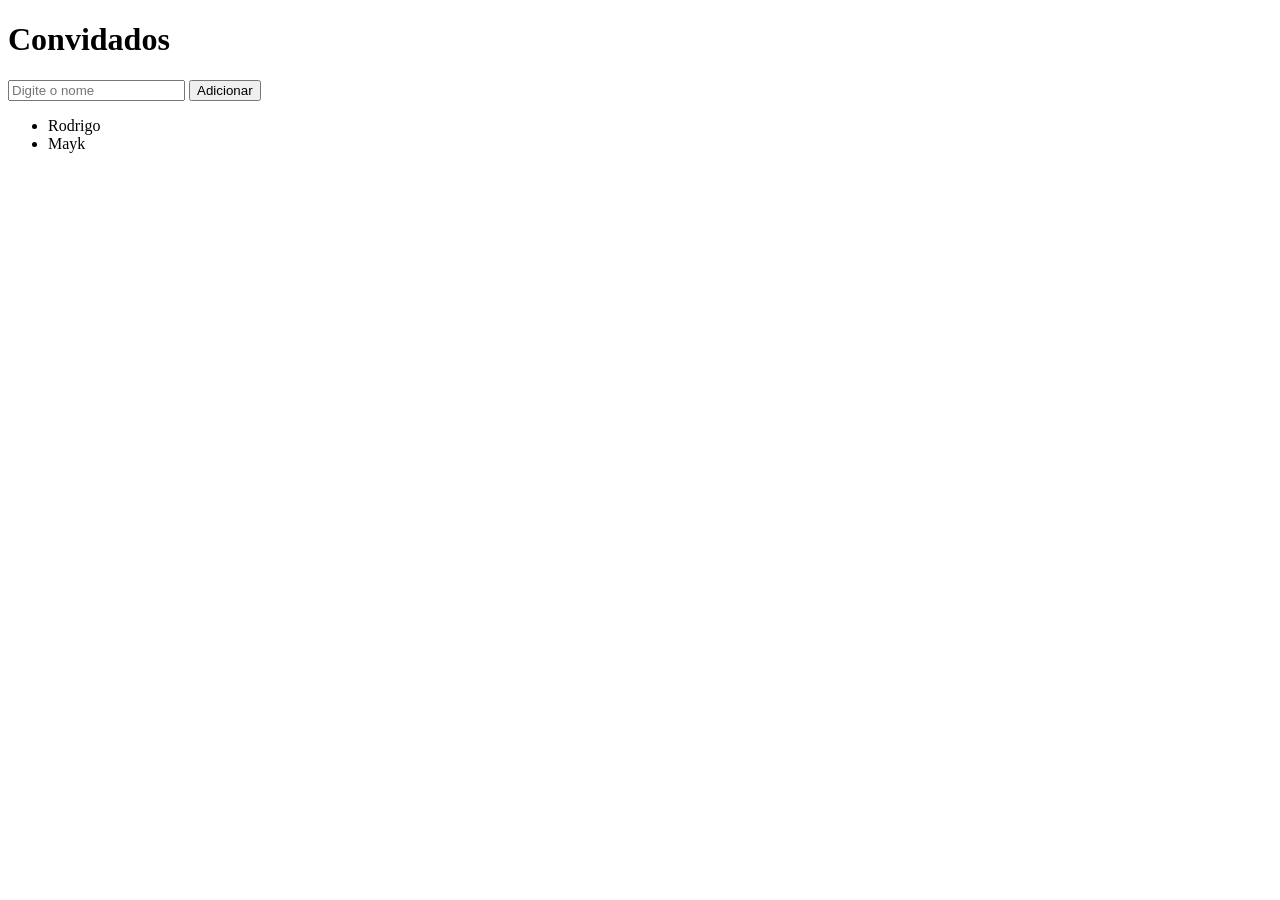
==== Dom/index.html @ eb036201 "Add Dom project" ====
<!doctype html>
<html lang="en">
  <head>
    <meta charset="UTF-8" />
    <meta name="viewport" content="width=device-width, initial-scale=1.0" />

    <link rel="stylesheet" href="styles.css" />

    <title>Aulas de Javascript</title>
  </head>
  <body>
    <main>
      <h1>Convidados</h1>

      <form>
        <input type="text" placeholder="Digite o nome" id="name" />
        <button type="submit" id="btn" class="button">Adicionar</button>
      </form>

      <ul>
        <li id="guest-1" class="guest">
          <span>Rodrigo</span>
        </li>

        <li id="guest-2" class="guest">
          <span>Mayk</span>
        </li>
      </ul>
    </main>

    <script src="scripts.js"></script>
  </body>
</html>
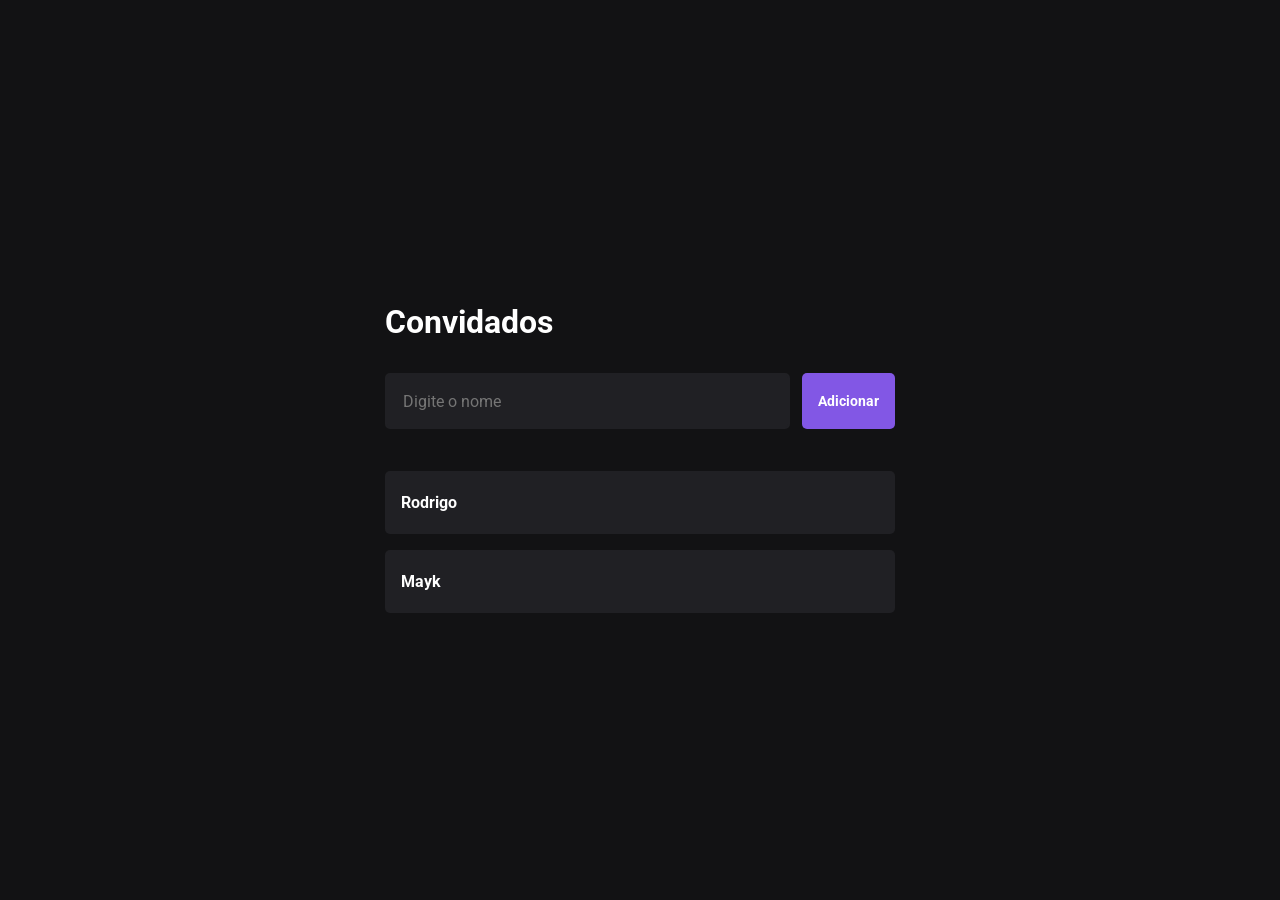
==== commit caee1f62: "Add dom QuerySelecton, content Manipulation examples" ====
--- a/Dom/index.html
+++ b/Dom/index.html
@@ -20,6 +20,7 @@
       <ul>
         <li id="guest-1" class="guest">
           <span>Rodrigo</span>
+          <span class="hidden">0 Mensagens</span>
         </li>
 
         <li id="guest-2" class="guest">
--- a/Dom/styles.css
+++ b/Dom/styles.css
@@ -0,0 +1,112 @@
+@import url("https://fonts.googleapis.com/css2?family=Roboto:wght@400;700&display=swap");
+
+* {
+  margin: 0;
+  padding: 0;
+  box-sizing: border-box;
+}
+
+body {
+  width: 100vw;
+  height: 100vh;
+  background-color: #121214;
+
+  display: flex;
+  justify-content: center;
+  align-items: center;
+  flex-direction: column;
+
+  font-family: "Roboto", sans-serif;
+
+  padding: 32px;
+}
+
+h1,
+h2 {
+  color: #fff;
+  margin: 32px 0;
+}
+
+form {
+  min-width: 510px;
+  display: flex;
+  gap: 12px;
+}
+
+input {
+  flex: 1;
+  height: 56px;
+  border-radius: 5px;
+  border: 2px solid #202024;
+  background-color: #202024;
+  padding: 16px;
+  color: #fff;
+  font-size: 16px;
+
+  font-family: "Roboto", sans-serif;
+}
+
+input:focus {
+  outline: 0;
+  border-color: #8234e9;
+}
+
+button {
+  cursor: pointer;
+}
+
+.button {
+  height: 56px;
+  background-color: #8257e5;
+  border-radius: 5px;
+  border: none;
+  color: #fff;
+  font-size: 14px;
+  font-weight: bold;
+
+  padding: 0 16px;
+  transition: background-color 0.2s;
+
+  font-family: "Roboto", sans-serif;
+}
+
+.button:hover {
+  background-color: #633bbc;
+}
+
+ul {
+  list-style-type: none;
+  margin-top: 42px;
+}
+
+.guest {
+  color: #fff;
+  font-size: 16px;
+  background-color: #202024;
+
+  margin-bottom: 16px;
+  padding: 22px 16px;
+  border-radius: 5px;
+
+  font-family: "Roboto", sans-serif;
+  font-weight: bold;
+
+  display: flex;
+  justify-content: space-between;
+}
+
+@media (max-width: 420px) {
+  form {
+    flex-direction: column;
+    min-width: 0;
+  }
+}
+
+.input-error,
+.input-error:focus {
+  border-color: #e21a43;
+}
+
+.hidden {
+  display: none;
+}
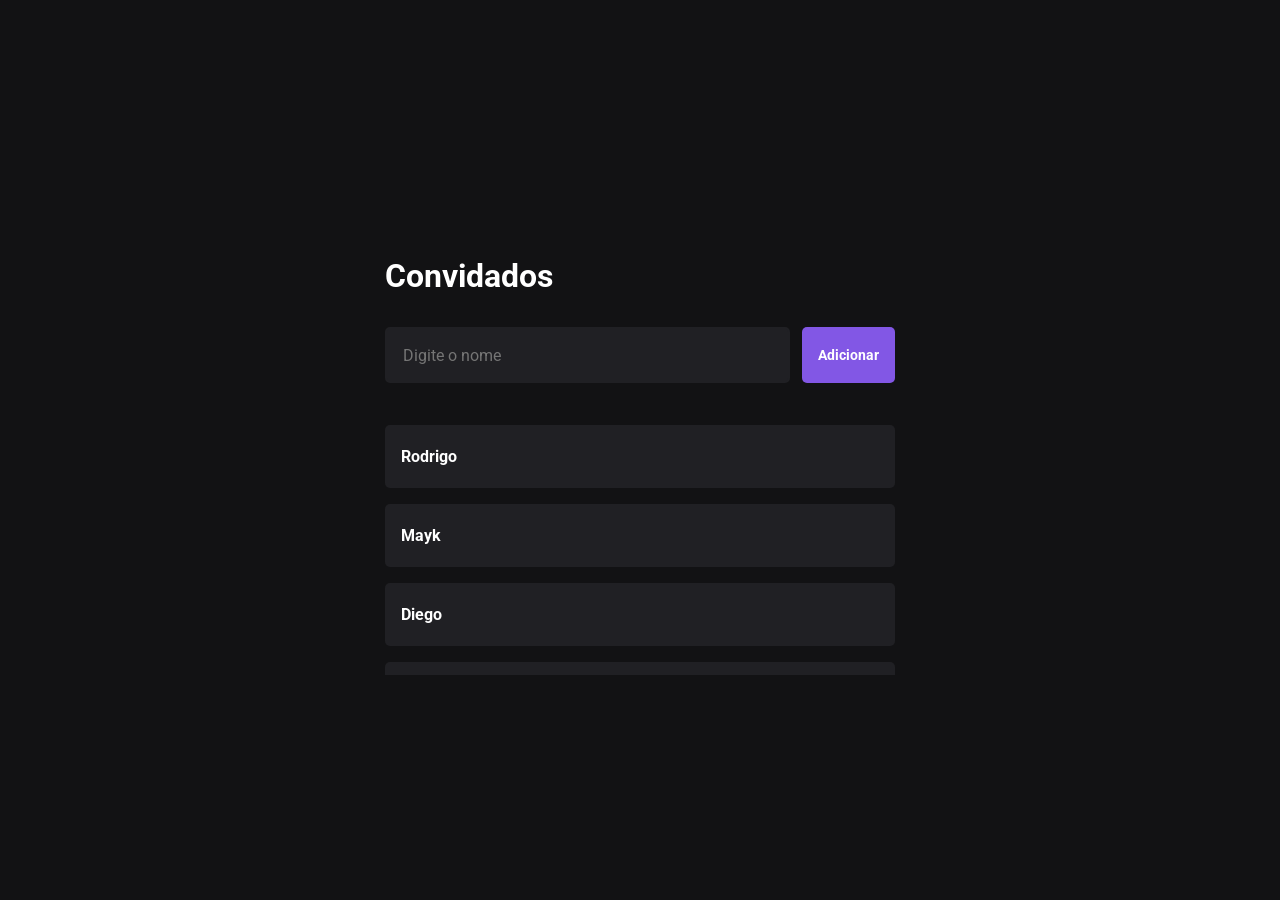
==== commit f66a62d7: "add: create event examples" ====
--- a/Dom/index.html
+++ b/Dom/index.html
@@ -5,6 +5,9 @@
     <meta name="viewport" content="width=device-width, initial-scale=1.0" />
 
     <link rel="stylesheet" href="styles.css" />
+
+    <!-- <script src="scripts.js" defer></script> -->
+    <script src="events.js" defer></script>
 
     <title>Aulas de Javascript</title>
   </head>
@@ -20,15 +23,29 @@
       <ul>
         <li id="guest-1" class="guest">
           <span>Rodrigo</span>
-          <span class="hidden">0 Mensagens</span>
         </li>
 
         <li id="guest-2" class="guest">
           <span>Mayk</span>
         </li>
+
+        <li id="guest-2" class="guest">
+          <span>Diego</span>
+        </li>
+
+        <li id="guest-2" class="guest">
+          <span>Tamires</span>
+        </li>
+
+        <li id="guest-2" class="guest">Lara</li>
+
+        <li id="guest-2" class="guest">
+          <span>Vini</span>
+        </li>
+        <li id="guest-2" class="guest">
+          <span>Rennan</span>
+        </li>
       </ul>
     </main>
-
-    <script src="scripts.js"></script>
   </body>
 </html>
--- a/Dom/styles.css
+++ b/Dom/styles.css
@@ -4,6 +4,18 @@
   margin: 0;
   padding: 0;
   box-sizing: border-box;
+}
+
+::-webkit-scrollbar {
+  width: 4px;
+}
+
+::-webkit-scrollbar-track {
+  background-color: #121214;
+}
+
+::-webkit-scrollbar-thumb {
+  background-color: #8234e9;
 }
 
 body {
@@ -51,6 +63,10 @@
   border-color: #8234e9;
 }
 
+input:disabled {
+  opacity: 0.5;
+}
+
 button {
   cursor: pointer;
 }
@@ -77,6 +93,9 @@
 ul {
   list-style-type: none;
   margin-top: 42px;
+
+  overflow-y: scroll;
+  max-height: 250px;
 }
 
 .guest {
@@ -95,6 +114,18 @@
   justify-content: space-between;
 }
 
+.button-icon {
+  background: none;
+  border: none;
+  color: #555;
+
+  transition: color 0.2s;
+}
+
+.button-icon:hover {
+  color: #999;
+}
+
 @media (max-width: 420px) {
   form {
     flex-direction: column;
